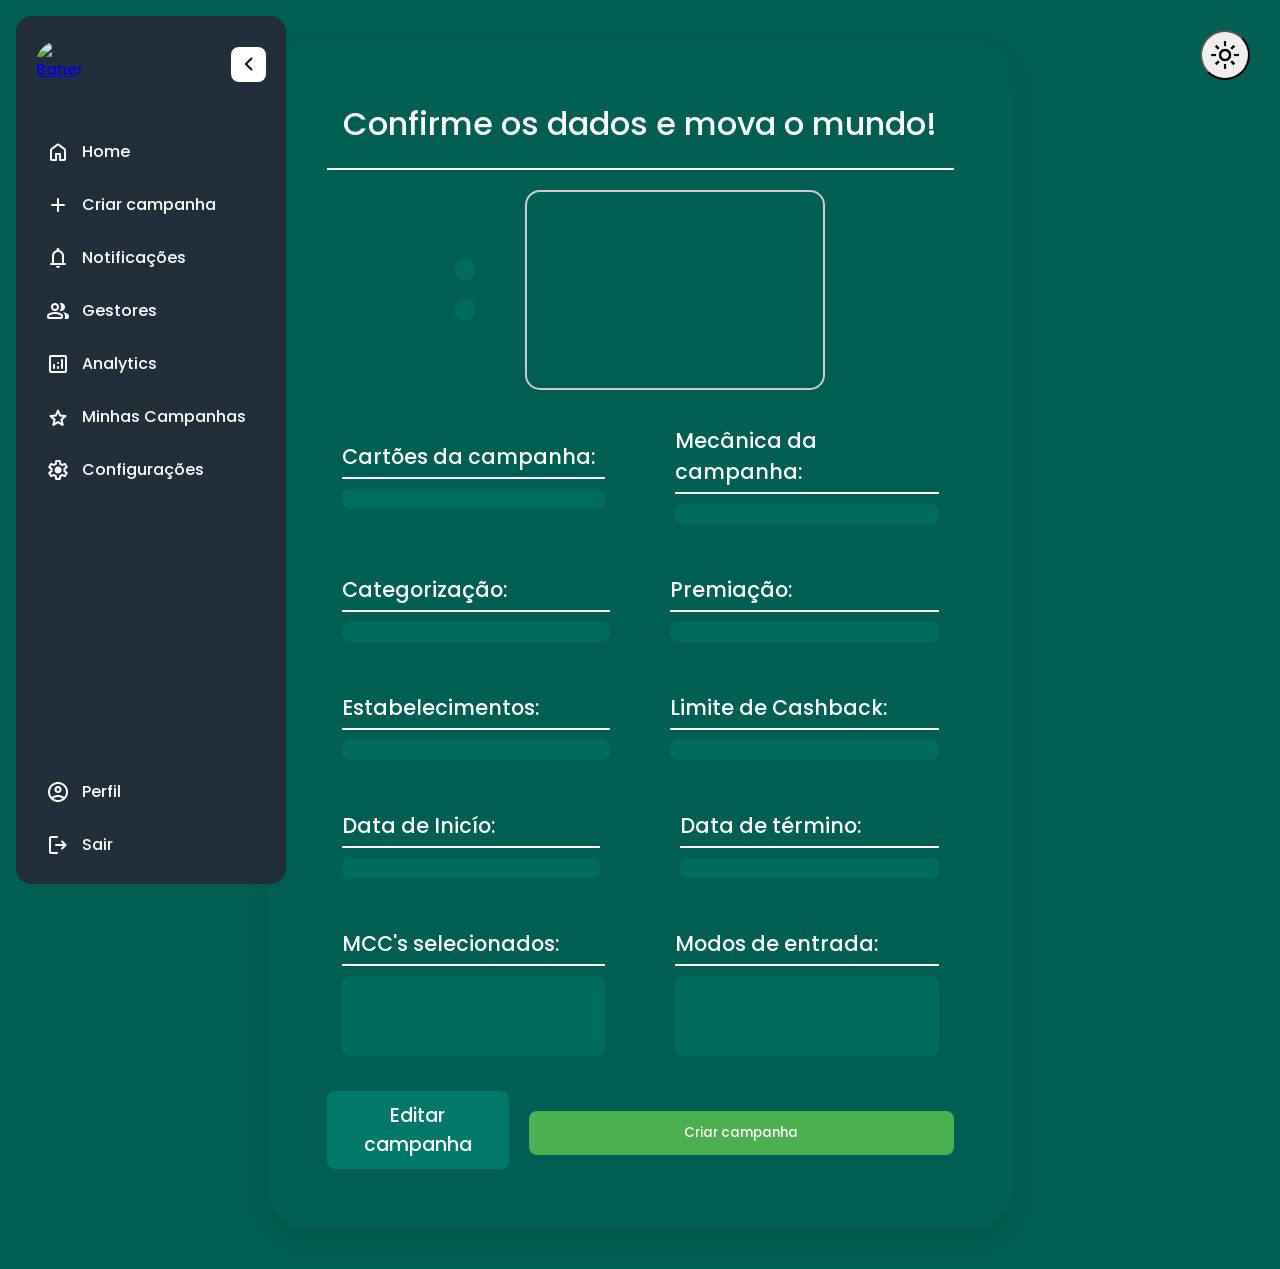
==== htmls/confirmar_dados.html @ 49bef1a3 "Alterações a temas (#2) Bom trabalho!" ====
<!DOCTYPE html>
<html lang="en">
<head>
    <meta charset="UTF-8">
    <meta name="viewport" content="width=device-width, initial-scale=1.0">
    <title>Document</title>
    <link rel="stylesheet" href="https://fonts.googleapis.com/css2?family=Material+Symbols+Rounded:opsz,wght,FILL,GRAD@24,400,0,0"/>
    <link rel="stylesheet" href="../csss/confirmar_dados.css">
    <link rel="stylesheet" href="../csss/sidebar.css">
    <link rel="stylesheet" href="../csss/themes.css">
</head>
<body>
    <aside class="sidebar">
        <!-- Side bar header -->
        <header class="sidebar-header">
            <a href="../index.html" class="header-logo">
                <img src="../imgs/logo1.jpeg" alt="Banese Card">
            </a>
            <button class="toggler sidebar-toggler">
                <span class="material-symbols-rounded">chevron_left</span>
            </button>
            <button class="toggler menu-toggler">
                <span class="material-symbols-rounded">menu</span>
            </button>
        </header>

        <nav class="sidebar-nav">
            <!-- primary top nav -->
            <ul class="nav-list primary-nav">
                <li class="nav-item">
                    <a href="../index.html" class="nav-link">
                    <span class="material-symbols-rounded">home</span>
                    <span class="nav-label">Home</span>
                    </a>
                    <span class="nav-tooltip">Home</span>
                </li>
                <li class="nav-item">
                    <a href="criar_campanha.html" class="nav-link">
                    <span class="material-symbols-rounded">add</span>
                    <span class="nav-label">Criar campanha</span>
                    </a>
                    <span class="nav-tooltip">Criar campanha</span>
                </li>
                <li class="nav-item">
                    <a href="#" class="nav-link">
                    <span class="material-symbols-rounded">notifications</span>
                    <span class="nav-label">Notificações</span>
                    </a>
                    <span class="nav-tooltip">Notificações</span>
                </li>
                <li class="nav-item">
                    <a href="#" class="nav-link">
                    <span class="material-symbols-rounded">group</span>
                    <span class="nav-label">Gestores</span>
                    </a>
                    <span class="nav-tooltip">Gestores</span>
                </li>
                <li class="nav-item">
                    <a href="#" class="nav-link">
                    <span class="material-symbols-rounded">analytics</span>
                    <span class="nav-label">Analytics</span>
                    </a>
                    <span class="nav-tooltip">Analytics</span>
                </li>
                <li class="nav-item">
                    <a href="#" class="nav-link">
                    <span class="material-symbols-rounded">star</span>
                    <span class="nav-label">Minhas Campanhas</span>
                    </a>
                    <span class="nav-tooltip">Minhas Campanhas</span>
                </li>
                <li class="nav-item">
                    <a href="#" class="nav-link">
                    <span class="material-symbols-rounded">settings</span>
                    <span class="nav-label">Configurações</span>
                    </a>
                    <span class="nav-tooltip">Configurações</span>
                </li>
            </ul>
            <!-- second bottom nav -->
            <ul class="nav-list secondary-nav">
                <li class="nav-item">
                    <a href="#" class="nav-link">
                    <span class="material-symbols-rounded">account_circle</span>
                    <span class="nav-label">Perfil</span>
                    </a>
                    <span class="nav-tooltip">Perfil</span>
                </li>
                <li class="nav-item">
                    <a href="#" class="nav-link" id="logoutButton">
                    <span class="material-symbols-rounded">logout</span>
                    <span class="nav-label">Sair</span>
                    </a>
                    <span class="nav-tooltip">Sair</span>
                </li>
            </ul>
        </nav>
    </aside>

    <div class="theme-button-cont">
        <button id="theme-toggle">
            <img src="imgs/light_mode.png" alt="">
        </button>
    </div>

    <div class="mensagem_sucesso" id="mensagemSucesso">
        <h1>Campanha salva<br> com sucesso!</h1>
    </div>
    <div class="container" id="conteudo">
        <form class="form-container">
            <h1>Confirme os dados e mova o mundo!</h1>
            <hr>
            <div class="first-row">
                <div class="nomeDesc">
                    <div class="nome-campanha">
                    </div>
                    <div class="descricao-campanha">
                    </div>
                </div>
                <div class="upload-imagem">
                    <div class="img">

                    </div>
                </div>
            </div>
            <div class="second-row">
                <div class="cartoes">
                    <div class="cartoesTitle">
                        <h2>Cartões da campanha:</h2>
                    </div>
                    <div class="cartoesCampanha">
                    </div>
                </div>
                <div class="mecanica">
                    <div class="mecanicaTitle">
                        <h2>Mecânica da campanha:</h2>
                    </div>
                    <div class="mecanicaCampanha">
                    </div>
                </div>
            </div>
            <div class="third-row">
                <div class="categorizacao">
                    <div class="categorizacaoTitle">
                        <h2>Categorização:</h2>
                    </div>
                    <div class="categorizacaoCampanha">
                    </div>
                </div>
                <div class="premio">
                    <div class="premioTitle">
                        <h2>Premiação:</h2>
                    </div>
                    <div class="premioCampanha">
                        <div id="campo-premio" class="campo-premio" style="display: none;">
                            <p><strong>Tipo de prêmio:</strong> <span id="premio-tipo"></span></p>
                            <p><strong>Valor:</strong> <span id="premio-valor"></span></p>
                        </div>
                    </div>
                </div>
            </div>
            <div class="fourth-row">
                <div class="estabelecimentosComerciais">
                    <div class="estabelecimentosComerciaisTitle">
                        <h2>Estabelecimentos:</h2>
                    </div>
                    <div class="estabelecimentosComerciaisCampanha">
                    </div>
                </div>
                <div class="limiteCashback">
                    <div class="limiteCashbackTitle">
                        <h2>Limite de Cashback:</h2>
                    </div>
                    <div class="limiteCashbackCampanha">
                    </div>
                </div>
            </div>
            <div class="fifth-row">
                <div class="dataInicio">
                    <div class="dataInicioTitle">
                        <h2>Data de Inicío:</h2>
                    </div>
                    <div class="dataInicioCampanha">
                    </div>
                </div>
                <div class="dataTermino">
                    <div class="dataTerminoTitle">
                        <h2>Data de término:</h2>
                    </div>
                    <div class="dataTerminoCampanha">
                    </div>
                </div>
            </div>
            <div class="sixth-row">
                <div class="MCCS">
                    <div class="MCCSTitle">
                        <h2>MCC's selecionados:</h2>
                    </div>
                    <div class="MCCSCampanha">
                    </div>
                </div>
                <div class="modosEntrada">
                    <div class="modosEntradaTitle">
                        <h2>Modos de entrada:</h2>
                    </div>
                    <div class="modosEntradaCampanha">
                    </div>
                </div>
            </div>
            
            <div class="buttons">
                <button class="editar_campanha" type="submit" id="editar_campanha_button">Editar campanha</button>
                <button class="salvar_continuar" type="submit" id="criar_campanha_button">Criar campanha</button> 
            </div>
        </form>
    </div>
    <script src="../jss/sidebar.js"></script>
    <script src="../jss/confirmar_dados.js"></script>
    <script src="../jss/logoutHTMLS.js"></script>
    <script src="../jss/themes.js"></script>
</body>
</html>
---- csss/confirmar_dados.css ----
* {
    margin: 0;
    padding: 0;
    box-sizing: border-box;
    font-family: "Montserrat", sans-serif;
    font-weight: 500;
}

body {
    width: 100%;
    height: 100%;
    background-color: #005e52;
    display: flex;
    align-items: center;
    justify-content: center;
    color: white;
}

.container {
    max-width: 1280px;  
    padding: 20px;
    margin: 0 auto;
}

form {
    max-width: 100%;
    padding: 60px;
    border-radius: 40px;
    margin: 20px;
    box-shadow: 0 10px 20px rgba(0, 0, 0, 0.1);
}

form h1 {
    text-align: center;
    font-size: 2rem;
}

.hidden {
    display: none;
}

hr {
    margin: 20px 0px;
    border: 1px solid #fff;
}

h2 {
    margin-top: 0;
    font-size: 1.3rem;
    border-bottom: 2px solid white;
    padding-bottom: 5px;
}

.first-row, .second-row, .third-row, .fourth-row, .fifth-row, .sixth-row {
    display: flex;
    justify-content: center;
    align-items: center;
    gap: 30px;
    margin-bottom: 20px;
}

.first-row {
    gap: 50px;
}

.second-row {
    gap: 40px;
}

.third-row, .fourth-row {
    gap: 30px;
}

.fifth-row {
    gap: 50px;
}

.sixth-row {
    gap: 40px;
}

.nomeDesc {
    display: flex;
    flex-direction: column;
    gap: 20px;
}

.upload-imagem {
    padding: 20px;
    width: 300px;
    height: 200px;
    display: flex;
    flex-direction: column;
    align-items: center;
    justify-content: center;
    border: 2px solid #ccc;
    border-radius: 15px;
    font-size: 16px;
    text-align: center;
    position: relative;
}

.nome-campanha, .descricao-campanha {
    font-size: 1.1rem;
    padding: 10px;
    background-color: #006c5b;
    border-radius: 8px;
}

.img {
    width: 100%;
    height: 100%;
    object-fit: cover;
    border-radius: 15px;
}

.img img {
    max-width: 100%;
    max-height: 100%;
    display: block;
    object-fit: contain;
    margin: 0 auto;
}

.cartoes, .mecanica, .categorizacao, .premio, .limiteCashback, .dataInicio, .estabelecimentosComerciais, .dataTermino, .MCCS, .modosEntrada {
    display: flex;
    flex-direction: column;
    align-items: center;
    margin: 15px;
    width: 100%;
}

.cartoesTitle, .mecanicaTitle, .categorizacaoTitle, .premioTitle, .limiteCashbackTitle, .dataInicioTitle, .estabelecimentosComerciaisTitle, .dataTerminoTitle, .MCCSTitle, .modosEntradaTitle {
    margin-bottom: 10px;
    text-align: left;
    width: 100%;
}

.cartoesCampanha, .mecanicaCampanha, .categorizacaoCampanha, .premioCampanha, .limiteCashbackCampanha, .dataInicioCampanha, .estabelecimentosComerciaisCampanha, .dataTerminoCampanha, .MCCSCampanha, .modosEntradaCampanha {
    width: 100%;
    font-size: 1rem;
    padding: 10px;
    background-color: #006c5b;
    border-radius: 8px;
}

.MCCSCampanha, .modosEntradaCampanha {
    height: 80px;
    overflow-y: auto;
}

.buttons {
    display: flex;
    justify-content: space-between;
    gap: 20px;
}

.salvar_continuar {
    width: 70%;
    height: 44px;
    margin: 20px 0 0 0;
    display: flex;
    align-items: center;
    justify-content: center;
    cursor: pointer;
    background-color: #4CAF50;
    color: white;
    border: none;
    border-radius: 8px;
    transition: 0.5s ease;
}

.salvar_continuar:hover {
    background-color: #f5f5dc;
    color: black;
}

#editar_campanha_button {
    cursor: pointer;
    font-size: 1.2rem;
    color: white;
    background-color: #00796b;
    padding: 10px;
    border-radius: 8px;
    border: none;
    transition: 0.5s ease;
}

#editar_campanha_button:hover {
    background-color: #004d40;
}

.hidden {
    display: none;
}

.mensagem_sucesso {
    display: none; /* Inicialmente oculta */
    background-color: #4CAF50; /* Cor verde de sucesso */
    color: white;
    padding: 20px;
    border-radius: 10px;
    font-size: 1.5rem;
    font-weight: bold;
    position: fixed; /* Fixa a posição na tela */
    top: 20%; /* Ajusta a posição para o topo */
    left: 50%; /* Centraliza horizontalmente */
    transform: translateX(-50%); /* Ajusta a posição para o centro */
    text-align: center;
    box-shadow: 0 4px 8px rgba(0, 0, 0, 0.2);
    z-index: 1000; /* Garante que fique sobre outros elementos */
}


/* ===== Tema Claro ===== */


body.light-theme .categorizacaoCampanha, body.light-theme .estabelecimentosComerciaisCampanha,
body.light-theme .dataInicioCampanha, body.light-theme .dataTerminoCampanha, 
body.light-theme .MCCSCampanha,body.light-theme .premioCampanha,
body.light-theme .limiteCashbackCampanha, body.light-theme .modosEntradaCampanha,
body.light-theme .cartoesCampanha, body.light-theme .mecanicaCampanha,
body.light-theme .nome-campanha, body.light-theme .descricao-campanha {
    background-color:#63b573;
    color: white;
}

body.light-theme .cartoesTitle, body.light-theme .mecanicaTitle, body.light-theme .categorizacaoTitle,
body.light-theme .premioTitle, body.light-theme .limiteCashbackTitle, body.light-theme .dataInicioTitle, 
body.light-theme .estabelecimentosComerciaisTitle, body.light-theme .dataTerminoTitle, 
body.light-theme .MCCSTitle, body.light-theme .modosEntradaTitle {
    color: white;
}

body.light-theme #editar_campanha_button, body.light-theme .salvar_continuar {
    background-color: #6fc981;
    box-shadow: 0 6px 6px rgba(0, 0, 0, 0.2);
    transition: 0.5s ease;
}

body.light-theme #editar_campanha_button:hover, body.light-theme .salvar_continuar:hover {
    background-color: #29794c;
    color: white;
}

body.light-theme form {
    background-color: #4b9f6f;
    color: white;
}
---- csss/sidebar.css ----
/* Importing Google fonts - Poppins */

@import url("https://fonts.googleapis.com/css2?family=Poppins:ital,wght@0,100;0,200;0,300;0,400;0,500;0,600;0,700;0,800;0,900;1,100;1,200;1,300;1,400;1,500;1,600;1,700;1,800;1,900&family=Roboto:wght@400;500;700;900&display=swap");

* {
  margin: 0;
  padding: 0;
  box-sizing: border-box;
  font-family: "Poppins", sans-serif;
}

body {
  min-height: 100vh;
  /* background: linear-gradient(#f1faff, #cbe4ff); */
  background-color: #005e52;
}

.sidebar {
  top: 0;
  left: 0;
  z-index: 100;
  background: #222f3b;
  width: 270px;
  position: fixed !important;
  margin: 16px;
  border-radius: 16px;
  border-radius: 16px;
  height: calc(100vh - 32px);
  transition: 0.4s ease;
}

.sidebar.collapsed {
  width: 85px;
}

.sidebar-header {
  position: relative;
  display: flex;
  padding: 25px 20px;
  align-items: center;
  justify-content: space-between;
}

.sidebar-header .header-logo img {
  width: 46px;
  height: 46px;
  display: block;
  object-fit: contain;
  border-radius: 50%;
}

.sidebar-header .toggler {
  position: absolute;
  right: 20px;
  height: 35px;
  width: 35px;
  border: none;
  cursor: pointer;
  color: #151a2d;
  display: flex;
  align-items: center;
  justify-content: center;
  border-radius: 8px;
  background: #fff;
  transition: 0.4s ease;
}

.sidebar-header .sidebar-toggler {
  position: absolute;
  right: 20px;
}

.sidebar.collapsed .sidebar-header .sidebar-toggler {
  transform: translate(-4px, 65px);
}

.sidebar-header .menu-toggler {
  display: none;
}

.sidebar-header .toggler:hover {
  background: #dde4fb;
}

.sidebar-header .sidebar-toggler span {
  font-size: 1.75rem;
  transition: 0.4s ease;
}

.sidebar.collapsed .sidebar-header .sidebar-toggler span {
  transform: rotate(180deg);
}

.sidebar-nav .nav-list {
  list-style: none;
  display: flex;
  gap: 4px;
  padding: 0 15px;
  flex-direction: column;
  transform: translateY(15px);
  transition: 0.4s ease;
}

.sidebar.collapsed .sidebar-nav .primary-nav {
  transform: translateY(65px);
}

.sidebar-nav .nav-link {
  color: #fff;
  display: flex;
  gap: 12px;
  border-radius: 8px;
  align-items: center;
  padding: 12px 15px;
  text-decoration: none;
  transition: 0.4s ease;
  white-space: nowrap;
}

.sidebar-nav .nav-link:hover {
  color: #151a2d;
  background: #fff;
}

.sidebar-nav .nav-link .nav-label {
  transition: opacity 0.4s ease;
}

.sidebar.collapsed .sidebar-nav .nav-link .nav-label {
  opacity: 0;
  pointer-events: none;
}

.sidebar-nav .nav-item {
  position: relative;
}

.sidebar-nav .nav-tooltip {
  background-color: #fff;
  color: #151a2d;
  padding: 6px 12px;
  border-radius: 8px;
  opacity: 0;
  display: none;
  pointer-events: none;
  position: absolute;
  left: calc(100% + 25px);
  top: -10px;
  white-space: nowrap;
  box-shadow: 0 5px 10px rgba(0, 0, 0, 1);
  transition: 0s;
}

.sidebar.collapsed .sidebar-nav .nav-tooltip {
  display: block;
}

.sidebar-nav .nav-item:hover .nav-tooltip {
  opacity: 1;
  pointer-events: auto;
  transform: translateY(50%);
  transition: 0.4s ease;
}

.sidebar-nav .secondary-nav {
  position: absolute;
  bottom: 30px;
  width: 100%;
}

/* Tema Claro - Aplica apenas quando a classe light-theme está no body */
body.light-theme {
  background-color: #97e0a2; /* Claro */
}

body.light-theme .sidebar {
  background: #ddfff9; /* Claro */
  border-radius: 16px;
}

body.light-theme .sidebar-header {
  background: #ddfff9; /* Escuro */
  border-radius: 16px;
  color: #fff;
}

body.light-theme .toggler {
  background: #328d13; /* Escuro */
  color: #fff;
}

body.light-theme .sidebar-nav .nav-link {
  color: #151a2d; /* Escuro */
}

body.light-theme .sidebar-nav .nav-link:hover {
  color: #fff;
  background: #328d13;
}



@media (max-width: 1024px) {
  .sidebar {
    height: 56px;
    overflow-y: hidden;
    margin: 10px;
    scrollbar-width: none;
    width: calc(100% - 28px);
    max-height: calc(100vh - 28px);
  }

  .sidebar.menu-active {
    overflow-y: auto;
  }

  .sidebar-header {
    position: sticky;
    top: 0;
    z-index: 20;
    background: #151a2d;
    padding: 8px 10px;
    border-radius: 16px;
  }

  .sidebar-header .header-logo img {
    width: 40px;
    height: 40px;
  }

  .sidebar-header .sidebar-toggler,
  .sidebar-nav .nav-tooltip {
    display: none;
  }

  .sidebar-header .menu-toggler {
    display: flex;
    height: 30px;
    width: 30px;
  }

  .sidebar-header .menu-toggler span {
    font-size: 1.3rem;
  }

  .sidebar-nav .nav-list {
    padding: 0 10px;
  }

  .sidebar-nav .nav-link {
    gap: 10px;
    padding: 10px;
    font-size: 0.94rem;
  }

  .sidebar-nav .nav-link .nav-icon {
    font-size: 1.37rem;
  }

  .sidebar-nav .secondary-nav {
    position: relative;
    bottom: 0;
    margin: 40px 0 30px;
  }
}
---- csss/themes.css ----
.theme-button-cont{
    display: flex;
    z-index: 100;
    position: fixed;
    justify-content: right;
    align-items: center;
    top: 30px;
    right: 30px;
    margin: 0px;
}

#theme-toggle {
    width: 50px;
    height: 50px;
    border-radius: 50%;
    display: flex;
    justify-content: center;
    align-items: center;
    color: black;
    cursor: pointer;
}

#theme-toggle img {
    width: 65%;
    height: 65%;
    cursor: pointer;
    object-fit: contain; /* ou 'cover', dependendo do efeito desejado */
}
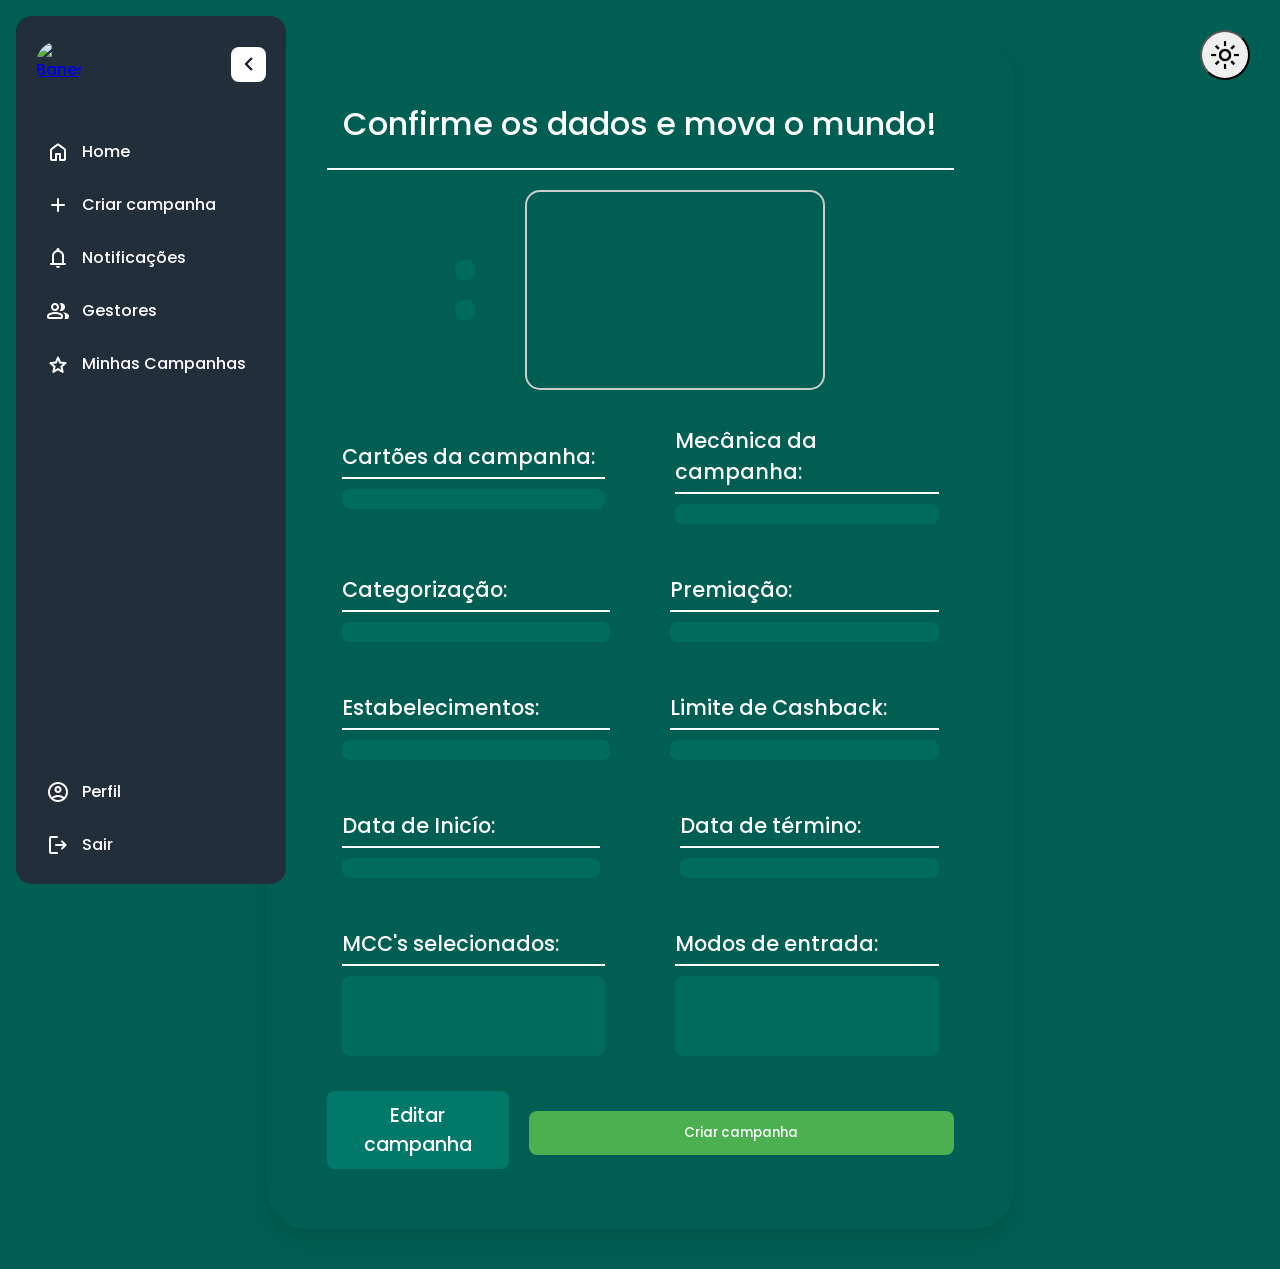
==== commit 2ef6d48c: "QoL (#4) Massa demais, vlw pelo trabalho mano." ====
--- a/htmls/confirmar_dados.html
+++ b/htmls/confirmar_dados.html
@@ -3,7 +3,8 @@
 <head>
     <meta charset="UTF-8">
     <meta name="viewport" content="width=device-width, initial-scale=1.0">
-    <title>Document</title>
+    <title>Banese Card - Confirmar Dados</title>
+    <link rel="shortcut icon" href="../imgs/logo1.ico" type="image/x-icon">
     <link rel="stylesheet" href="https://fonts.googleapis.com/css2?family=Material+Symbols+Rounded:opsz,wght,FILL,GRAD@24,400,0,0"/>
     <link rel="stylesheet" href="../csss/confirmar_dados.css">
     <link rel="stylesheet" href="../csss/sidebar.css">
@@ -57,24 +58,10 @@
                 </li>
                 <li class="nav-item">
                     <a href="#" class="nav-link">
-                    <span class="material-symbols-rounded">analytics</span>
-                    <span class="nav-label">Analytics</span>
-                    </a>
-                    <span class="nav-tooltip">Analytics</span>
-                </li>
-                <li class="nav-item">
-                    <a href="#" class="nav-link">
                     <span class="material-symbols-rounded">star</span>
                     <span class="nav-label">Minhas Campanhas</span>
                     </a>
                     <span class="nav-tooltip">Minhas Campanhas</span>
-                </li>
-                <li class="nav-item">
-                    <a href="#" class="nav-link">
-                    <span class="material-symbols-rounded">settings</span>
-                    <span class="nav-label">Configurações</span>
-                    </a>
-                    <span class="nav-tooltip">Configurações</span>
                 </li>
             </ul>
             <!-- second bottom nav -->
